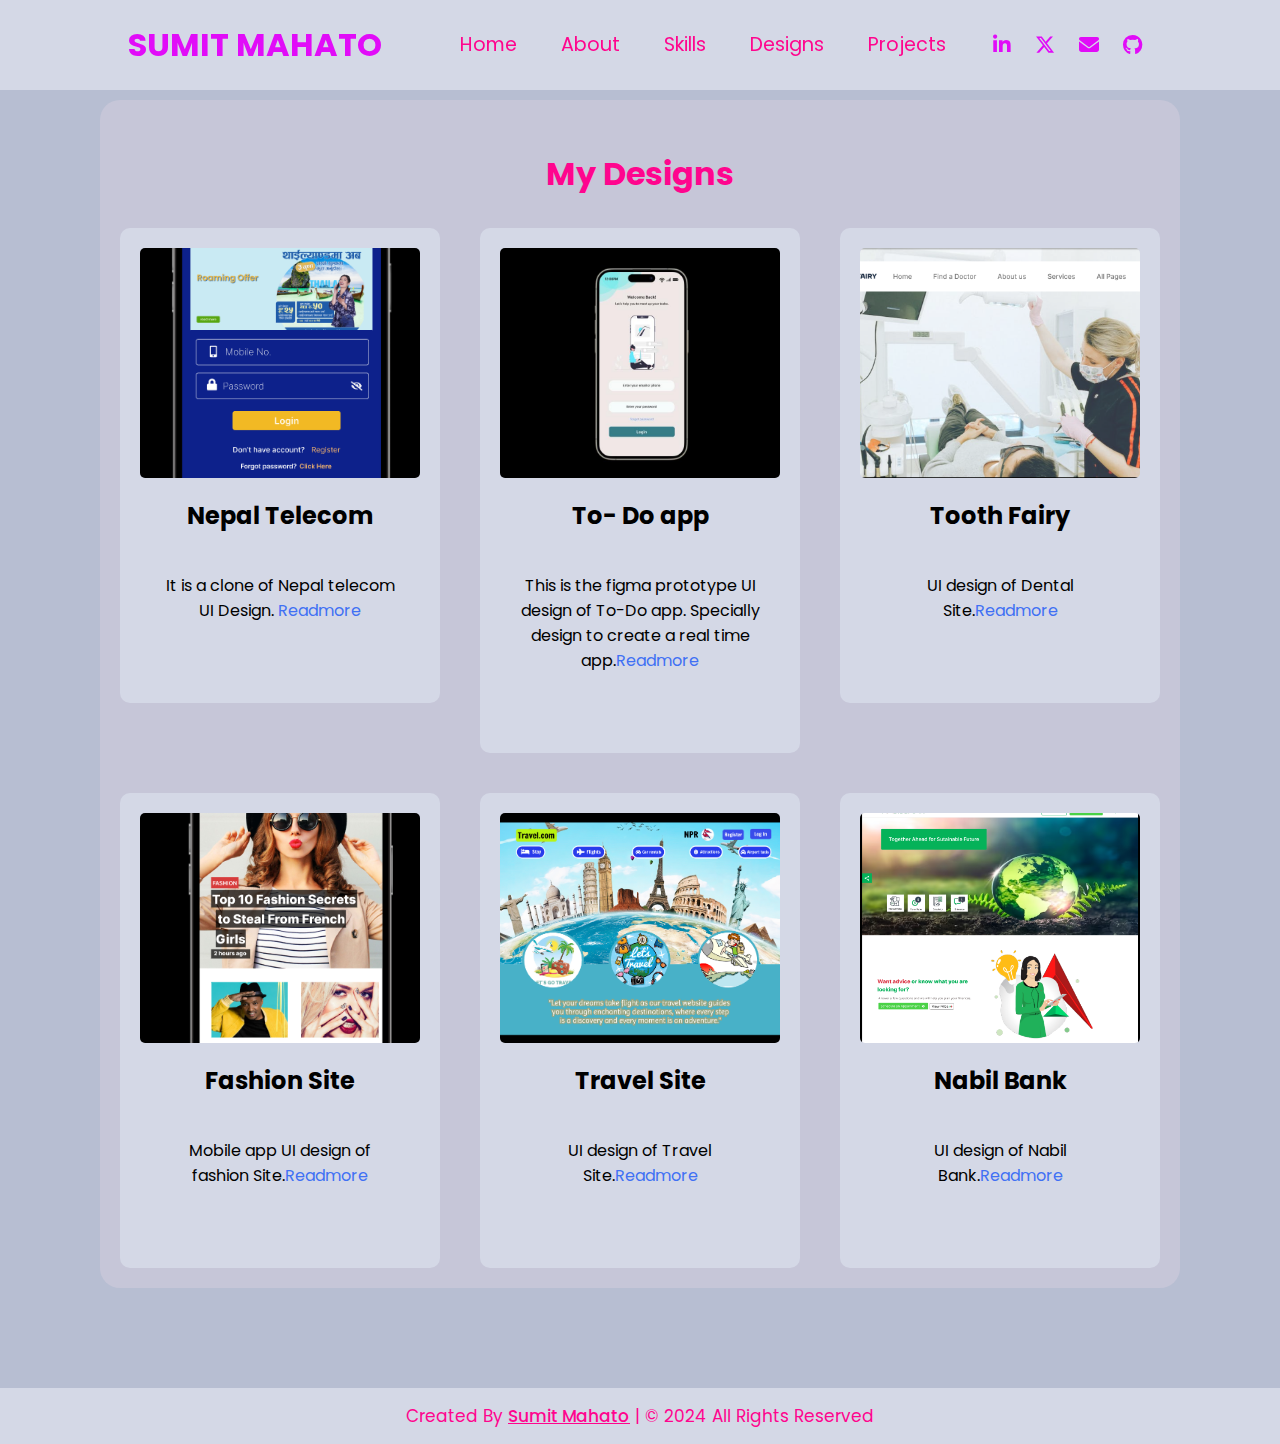
==== design.html @ 8e1a958d "Add files via upload" ====
<!DOCTYPE html>
<html lang="en">

<head>
    <meta charset="UTF-8">
    <meta name="viewport" content="width=device-width, initial-scale=1.0">
    <title>SUMIT - Designer & Developer</title>
    <link rel="stylesheet" href="style.css">
    <link href='https://unpkg.com/boxicons@2.1.4/css/boxicons.min.css' rel='stylesheet'>
    <link rel="stylesheet" href="https://cdnjs.cloudflare.com/ajax/libs/font-awesome/6.5.1/css/all.min.css" />


</head>

<body>
    <header class="header">

        <a href="index.html" class="logo">SUMIT MAHATO</a>
        <label for="" class="icons">
            <i class='bx bx-menu bx-spin'></i>
        </label>

        <nav class="navbar">
            <a href="./index.html">Home</a>
            <a href="#">About</a>
            <a href="./index.html">Skills</a>
            <a href="#contact">Designs</a>
            <a href="#project">Projects</a>
        </nav>
        <div class="media-icons">
            <a href="https://www.linkedin.com/in/sumit-mahato-035650261/" target='_blank'><i
                    class="fa-brands fa-linkedin-in"></i></a>
            <a href="https://twitter.com/sum_it_mahato" target='_blank'><i class="fa-brands fa-x-twitter"></i></a>
            <a href="#" target='_blank'><i class="fa-solid fa-envelope"></i></a>
            <a href="https://github.com/mahatosumit" target="_blank" ><i class="fa-brands fa-github"></i></a>
        </div>
    </header>
    <style>
        .main1{
            margin: 100px;
        }
    </style>
    <section class="main1" id="Project">
        <h1>My Designs</h1>
        <div class="box">
        
       
        <div class="card" onclick=window.location.href="https://www.figma.com/proto/6VXDv61KJSoto9eFthxiQY/NTC?type=design&node-id=1-2&t=A7hu4KAal7mTisN9-0&scaling=scale-down&page-id=0%3A1&starting-point-node-id=1%3A2">
            <img src="./11.jpeg.png" >
            <h2 >Nepal Telecom</h2>
            <p>It is a clone of Nepal telecom UI Design. <a href="https://www.figma.com/proto/6VXDv61KJSoto9eFthxiQY/NTC?type=design&node-id=1-2&t=A7hu4KAal7mTisN9-0&scaling=scale-down&page-id=0%3A1&starting-point-node-id=1%3A2">Readmore</a></p></p>
        </div>
        <div class="card" onclick=window.location.href="https://www.figma.com/proto/E5AvDvWeU88yNT36TILkRT/Mobile-Design?type=design&node-id=1-2&t=uYrAjoQoPH1QRMax-0&scaling=scale-down&page-id=0%3A1&starting-point-node-id=1%3A2">
            <img src="./5.jpeg" >
            <h2>To- Do app</h2>
            <p>This is the figma prototype UI design of To-Do app. 
                Specially design to create a real time app.<a href="https://www.figma.com/proto/E5AvDvWeU88yNT36TILkRT/Mobile-Design?type=design&node-id=1-2&t=uYrAjoQoPH1QRMax-0&scaling=scale-down&page-id=0%3A1&starting-point-node-id=1%3A2">Readmore</a></p></p>
        </div>
        <div class="card"  onclick=window.location.href="https://www.figma.com/proto/ERAMjsBJy5tgENFCSpb74t/Untitled?node-id=3-2&mode=design&t=FVJO9dMe14OQiiEz-1">
            <img src="./12.jpeg.png"  >
            <h2>Tooth Fairy</h2>
            <p>UI design of Dental Site.<a href="https://www.figma.com/proto/ERAMjsBJy5tgENFCSpb74t/Untitled?node-id=3-2&mode=design&t=FVJO9dMe14OQiiEz-1">Readmore</a></p></p>
        </div>

        <div class="card"  onclick=window.location.href="https://www.figma.com/proto/H7cSRxmIT6DK1UnX59xDlb/Untitled?node-id=1-3&starting-point-node-id=1%3A3&mode=design&t=KyZ5OPlvSYPHmkBk-1">
            <img src="./14.jpeg.png"  >
            <h2>Fashion Site</h2>
            <p>Mobile app UI design of fashion  Site.<a href="https://www.figma.com/proto/H7cSRxmIT6DK1UnX59xDlb/Untitled?node-id=1-3&starting-point-node-id=1%3A3&mode=design&t=KyZ5OPlvSYPHmkBk-1">Readmore</a></p></p>
        </div>

        <div class="card"  onclick=window.location.href="https://www.figma.com/proto/xOJFeYFxDupuoaKZ7168wI/Travel?node-id=1-2&mode=design&t=0Or0HAWHQv9UwOod-1">
            <img src="./13.jpeg.png"  >
            <h2>Travel Site</h2>
            <p>UI design of Travel Site.<a href="https://www.figma.com/proto/xOJFeYFxDupuoaKZ7168wI/Travel?node-id=1-2&mode=design&t=0Or0HAWHQv9UwOod-1">Readmore</a></p></p>
        </div>

        <div class="card"  onclick=window.location.href="https://www.figma.com/proto/lEQk35nhdtWgnifHVuHoMV/Nabil-Bank?node-id=1-2&scaling=contain&mode=design&t=DyXBcZz4NOFlHYQj-1">
            <img src="./15.png"  >
            <h2>Nabil Bank</h2>
            <p>UI design of Nabil Bank.<a href="https://www.figma.com/proto/lEQk35nhdtWgnifHVuHoMV/Nabil-Bank?node-id=1-2&scaling=contain&mode=design&t=DyXBcZz4NOFlHYQj-1">Readmore</a></p></p>
        </div>
        
    </div>
    </section>
    <footer>
        <div class="text">
            <span>Created By <a href="https://www.mahatosumit.com.np/" target="_blank">Sumit Mahato</a> | &#169; 2024
                All Rights Reserved</span>
        </div>
    </footer>
    
</body>
</html>
---- style.css ----
@import url('https://fonts.googleapis.com/css2?family=Poppins:ital,wght@0,300;0,400;1,200;1,300&display=swap');


* {
    margin: 0;
    padding: 0;
    box-sizing: border-box;
    font-family: 'Poppins', sans-serif;
    color: #fff;
}


body {
    min-height: 100vh;
    background: rgb(183, 190, 210);
    background: radial-gradient(circle, rgba(183, 190, 210, 1) 0%, rgba(183, 190, 210, 1) 100%);


}

.header {
    position: fixed;
    top: 0;
    left: 0;
    width: 100%;
    padding: 1.3rem 10%;
    background: rgb(212, 216, 230);
    background: radial-gradient(circle, rgba(212, 216, 230, 1) 0%, rgba(212, 216, 230, 1) 100%);
    backdrop-filter: blur(50px);
    display: flex;
    justify-content: space-between;
    align-items: center;
    z-index: 100;
}

.logo {
    font-size: 2rem;
    color: rgb(225, 12, 248);
    text-decoration: none;
    font-weight: 700;
}

.header .logo:hover {
    color: blue;
}

.navbar a {
    font-size: 1.2rem;
    color: rgb(255, 5, 142);
    text-decoration: none;
    font-weight: 400;
    margin-left: 2.5rem;

}

.navbar a:hover {
    color: rgb(0, 0, 255);
}

.fa-brands,
.fab {
    font-weight: 400;
    color: rgb(225, 12, 248);
}

.fa-solid,
.fab {
    font-weight: 400;
    color: rgb(225, 12, 248);
}

.header .media-icons a {
    font-size: 20px;
    margin: 0 10px;
}

.header .media-icons .fa-solid:hover {
    color: blue;
}

.header .media-icons .fa-brands:hover {
    color: blue;
}

/* nav.sticky .media-icons a{
    color: #4070f4;
  } */

.icons {
    position: absolute;
    right: 5%;
    font-size: 2.8rem;
    color: rgb(225, 12, 248);
    cursor: pointer;
    display: none;
}

.hero {
    margin-top: 100px;
    padding: 40px;
    display: flex;
    justify-content: space-between;
    align-items: center;
}

.hero .left {
    width: 90%;
    height: 100%;
    margin: 40px;
    display: flex;
    flex-direction: column;
    justify-content: center;
}

.hero .text-one {
    font-size: 25px;
    color: #0E2431;
}

.hero .text-two {
    color: #00ffff;
    font-size: 60px;
    font-weight: 600;
    margin-left: -3px;
}

.hero .text-three {
    font-size: 40px;
    margin: 5px 0;
    color: #4070f4;
}

.hero .text-four {
    font-size: 23px;
    margin: 5px 0;
    color: #0E2431;
}

.hero .button {
    margin: 14px 0;
}

.hero .button button{
    margin: 10px 0;
    outline: none;
    padding: 8px 16px;
    border-radius: 6px;
    font-size: 20px;
    font-weight: 500;
    background: #4070f4;
    color: #fff;
    cursor: pointer;
    border: 2px solid transparent;
    transition: all 0.4s ease;
}

.hero .button button:hover {
    border-color: #4070f4;
    background-color: rgb(225, 12, 248);
    color: aqua;
}
.hero .right img {
    width: 90%;
    height: 100%;
    margin: 40px;
    display: flex;
    flex-direction: column;
    justify-content: center;
}


.main{
    background: #a7a7aa;
    width: 100%;
    max-width: fit-content;
    padding: 20px;
    margin: 20px;
    outline: 0;
    border: 0;
    border-radius: 20px;
    align-items: center;
    display: flex;
    justify-content: center;
    align-items: center;
    flex-direction: column;
}

.main h1{
    text-align: center;
    padding: 30px;
    color: rgb(255, 5, 142);
    font-family: 'Poppins', sans-serif;
}
.main button{
    padding: 10px;
    height: 100%;
    background-color: #ff3929;
    color:#fff;
    font-size: 18px;
    font-weight: 400;
    border: 0;
    border-radius: 10px;
    margin: 20px;
    cursor: pointer;
}
.main1{
    background: #c6c6d8;
    width: 100%;
    max-width: fit-content;
    padding: 20px;
    margin: 20px;
    outline: 0;
    border: 0;
    border-radius: 20px;
    align-items: center;
    display: flex;
    justify-content: center;
    align-items: center;
    flex-direction: column;
}

.main1 h1{
    text-align: center;
    padding: 30px;
    color: rgb(255, 5, 142);
    font-family: 'Poppins', sans-serif;
}
.main1 button{
    padding: 10px;
    height: 100%;
    background-color: #ff3929;
    color:#fff;
    font-size: 18px;
    font-weight: 400;
    border: 0;
    border-radius: 10px;
    margin: 20px;
    cursor: pointer;
}
.main button:hover{
    background:#FE088F ;
}
.main1 button:hover{
    background:#FE088F ;
}
.main:hover{
    background: #a6b1da;
}
.main1:hover{
    background: #a6b1da;
}
.box{
    display: grid;
    grid-template-columns: 1fr 1fr 1fr;
    grid-gap: 40px;
}
.card {
  width: 100%;
  max-width: 400px;
  align-items: center;
  display: flex;
  text-align: center;
  justify-content: center;
  flex-direction: column;
  height: fit-content;
  background: #d4d8e6;
  padding: 20px;
  border-radius: 10px;
  transition: 1s;
}

.card:hover {
  transform: scale(1.2);
  box-shadow: 2px 2px 2px #000;
  z-index: 2;
  background: #aabbf5;
}

.card a{
    color: #4070f4;
    text-decoration: none;
}
.card h2 , p{
    color: #000000;
    padding: 20px;
    cursor: pointer;
}

.card img{
    width: 100%;
    height: 230px;
    object-fit: cover;
    border-radius: 5px;
}

/* Footer CSS */
footer {
    background: #D4D8E6;
    padding: 15px 0;
    text-align: center;
    font-family: 'Poppins', sans-serif;
    
}

footer .text span {
    font-size: 17px;
    font-weight: 400;
    color: rgb(255, 5, 142);
}

footer .text span a {
    font-weight: 500;
    color: rgb(255, 5, 142);
}

footer .text span a:hover {
    text-decoration: underline;
}
 /* navbar for menu */
 .navbar1 {
  display: none;
}


/* Small Devices (up to 425px) */
@media only screen and (max-width: 425px) {
  .box {
    grid-template-columns: 1fr;
    grid-gap: 20px;
  }

  /* .icons:checked ~ .navbar, */
  .icons:checked ~ .navbar1 {
    display: block;
  }

  .navbar,
  .navbar1 {
    position: absolute;
    top: 100%;
    left: 0;
    width: 100%;
    height: auto;
    background: violet;
    text-align: center;
    background: #edeff6;
    backdrop-filter: blur(50px);
  }

  .navbar a,
  .navbar1 a {
    display: block;
    margin-top: 1.5rem 0;
    font-size: 1.1rem;
    text-align: center;
  }

  .media-icons {
    display: none;
  }
  .hero .left{
    display: flex;
    flex-direction: column;
    justify-content: center;
    align-items: center;
  }
  

  .hero .right img {
    display: none;
  }
}

/* Medium Devices (426px to 900px) */
@media only screen and (min-width: 426px) and (max-width: 900px) {
  .box {
    grid-template-columns: 1fr 1fr;
    grid-gap: 10px;
  }


  .navbar
  {
    position: absolute;
    top: 100%;
    left: 0;
    width: 100%;
    height: 40px;
    background: violet;
    text-align: center;
    background: #edeff6;
    backdrop-filter: blur(50px);
    padding-top: 5px;
  }

 
  .navbar1 a {
  
    display: block;
    margin-top: 1.5rem 0;
    font-size: 1.1rem;
    text-align: center;
  }
  .header {
    padding: 1.3rem 5%;
  }
.hero .left{
  display: flex;
  flex-direction: column;
  justify-content: center;
  align-items: center;
}

.hero .right{
  display: none;
}
.main, .main1{
  display: flex;
  flex-direction: column;
  justify-content: center;
  align-items: center;
}
  .icons {
    display: inline-block;
  }

  #check:checked ~ .icons #menu-icon {
    display: none;
  }

  .icons #close-icon {
    display: none;
  }

  #check:checked ~ .icons #close-icon {
    display: block;
  }

  .navbar1 {
    position: absolute;
    top: 100%;
    left: 0;
    width: 100%;
    height: auto;
    background: violet;
    text-align: center;
    background: #edeff6;
    backdrop-filter: blur(50px);
  }

  .navbar1 a {
    display: block;
    margin-top: 1.5rem;
    font-size: 1.1rem;
    text-align: center;
  }
}

/* Large Devices (901px and above) */
@media only screen and (min-width: 901px) {
  #parap {
    display: none;
  }
}
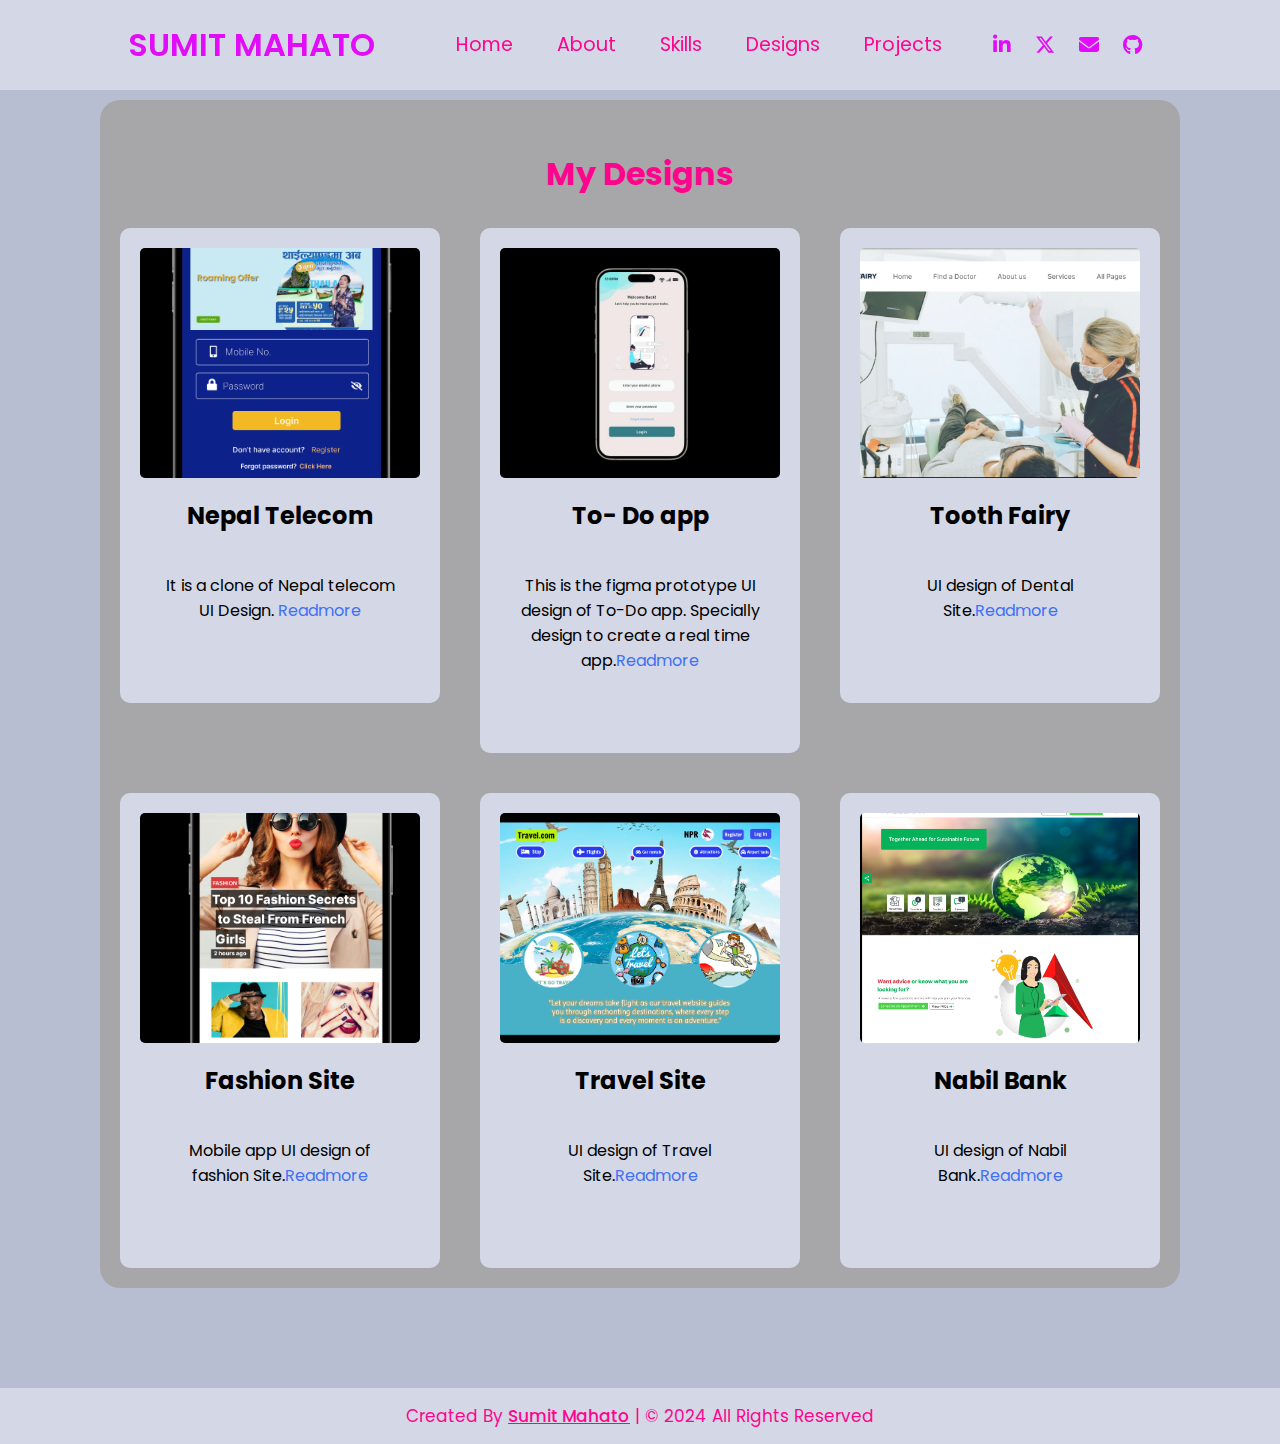
==== commit 11a6eb62: "Add files via upload" ====
--- a/style.css
+++ b/style.css
@@ -1,258 +1,273 @@
-@import url('https://fonts.googleapis.com/css2?family=Poppins:ital,wght@0,300;0,400;1,200;1,300&display=swap');
-
+@import url("https://fonts.googleapis.com/css2?family=Poppins:ital,wght@0,300;0,400;1,200;1,300&display=swap");
 
 * {
-    margin: 0;
-    padding: 0;
-    box-sizing: border-box;
-    font-family: 'Poppins', sans-serif;
-    color: #fff;
-}
-
+  margin: 0;
+  padding: 0;
+  box-sizing: border-box;
+  font-family: "Poppins", sans-serif;
+  color: #fff;
+}
 
 body {
-    min-height: 100vh;
-    background: rgb(183, 190, 210);
-    background: radial-gradient(circle, rgba(183, 190, 210, 1) 0%, rgba(183, 190, 210, 1) 100%);
-
-
+  min-height: 100vh;
+  background: rgb(183, 190, 210);
+  background: radial-gradient(
+    circle,
+    rgba(183, 190, 210, 1) 0%,
+    rgba(183, 190, 210, 1) 100%
+  );
 }
 
 .header {
-    position: fixed;
-    top: 0;
-    left: 0;
-    width: 100%;
-    padding: 1.3rem 10%;
-    background: rgb(212, 216, 230);
-    background: radial-gradient(circle, rgba(212, 216, 230, 1) 0%, rgba(212, 216, 230, 1) 100%);
-    backdrop-filter: blur(50px);
-    display: flex;
-    justify-content: space-between;
-    align-items: center;
-    z-index: 100;
+  position: fixed;
+  top: 0;
+  left: 0;
+  width: 100%;
+  padding: 1.3rem 10%;
+  background: rgb(212, 216, 230);
+  background: radial-gradient(
+    circle,
+    rgba(212, 216, 230, 1) 0%,
+    rgba(212, 216, 230, 1) 100%
+  );
+  backdrop-filter: blur(50px);
+  display: flex;
+  justify-content: space-between;
+  align-items: center;
+  z-index: 100;
+  
 }
 
 .logo {
-    font-size: 2rem;
-    color: rgb(225, 12, 248);
-    text-decoration: none;
-    font-weight: 700;
+  font-size: 2rem;
+  color: rgb(225, 12, 248);
+  text-decoration: none;
+  font-weight: 600;
+  cursor: pointer;
 }
 
 .header .logo:hover {
-    color: blue;
+  color: blue;
+}
+
+.header .navbar:hover {
+  color: blue;
 }
 
 .navbar a {
-    font-size: 1.2rem;
-    color: rgb(255, 5, 142);
-    text-decoration: none;
-    font-weight: 400;
-    margin-left: 2.5rem;
-
+  font-size: 1.2rem;
+  color: rgb(255, 5, 142);
+  text-decoration: none;
+  font-weight: 400;
+  margin-left: 2.5rem;
+  cursor: pointer;
 }
 
 .navbar a:hover {
-    color: rgb(0, 0, 255);
+  color: rgb(0, 0, 255);
 }
 
 .fa-brands,
 .fab {
-    font-weight: 400;
-    color: rgb(225, 12, 248);
+  font-weight: 400;
+  color: rgb(225, 12, 248);
 }
 
 .fa-solid,
 .fab {
-    font-weight: 400;
-    color: rgb(225, 12, 248);
+  font-weight: 400;
+  color: rgb(225, 12, 248);
 }
 
 .header .media-icons a {
-    font-size: 20px;
-    margin: 0 10px;
+  font-size: 20px;
+  margin: 0 10px;
+  cursor: pointer;
 }
 
 .header .media-icons .fa-solid:hover {
-    color: blue;
+  color: blue;
 }
 
 .header .media-icons .fa-brands:hover {
-    color: blue;
-}
-
+  color: blue;
+}
+.header::before {
+  content: "";
+  position: absolute;
+  width: 100%;
+  height: 100%;
+}
 /* nav.sticky .media-icons a{
     color: #4070f4;
   } */
 
 .icons {
-    position: absolute;
-    right: 5%;
-    font-size: 2.8rem;
-    color: rgb(225, 12, 248);
-    cursor: pointer;
-    display: none;
+  position: absolute;
+  right: 5%;
+  font-size: 2.8rem;
+  color: rgb(225, 12, 248);
+  cursor: pointer;
+  display: none;
 }
 
 .hero {
-    margin-top: 100px;
-    padding: 40px;
-    display: flex;
-    justify-content: space-between;
-    align-items: center;
+  margin-top: 100px;
+  padding: 40px;
+  display: flex;
+  justify-content: space-between;
+  align-items: center;
 }
 
 .hero .left {
-    width: 90%;
-    height: 100%;
-    margin: 40px;
-    display: flex;
-    flex-direction: column;
-    justify-content: center;
+  width: 90%;
+  height: 100%;
+  margin: 40px;
+  display: flex;
+  flex-direction: column;
+  justify-content: center;
 }
 
 .hero .text-one {
-    font-size: 25px;
-    color: #0E2431;
+  font-size: 25px;
+  color: #0e2431;
 }
 
 .hero .text-two {
-    color: #00ffff;
-    font-size: 60px;
-    font-weight: 600;
-    margin-left: -3px;
+  color: #00ffff;
+  font-size: 60px;
+  font-weight: 600;
+  margin-left: -3px;
 }
 
 .hero .text-three {
-    font-size: 40px;
-    margin: 5px 0;
-    color: #4070f4;
+  font-size: 40px;
+  margin: 5px 0;
+  color: #4070f4;
 }
 
 .hero .text-four {
-    font-size: 23px;
-    margin: 5px 0;
-    color: #0E2431;
+  font-size: 23px;
+  margin: 5px 0;
+  color: #0e2431;
 }
 
 .hero .button {
-    margin: 14px 0;
-}
-
-.hero .button button{
-    margin: 10px 0;
-    outline: none;
-    padding: 8px 16px;
-    border-radius: 6px;
-    font-size: 20px;
-    font-weight: 500;
-    background: #4070f4;
-    color: #fff;
-    cursor: pointer;
-    border: 2px solid transparent;
-    transition: all 0.4s ease;
+  margin: 14px 0;
+}
+
+.hero .button button {
+  margin: 10px 0;
+  outline: none;
+  padding: 8px 16px;
+  border-radius: 6px;
+  font-size: 20px;
+  font-weight: 500;
+  background: #4070f4;
+  color: #fff;
+  cursor: pointer;
+  border: 2px solid transparent;
+  transition: all 0.4s ease;
 }
 
 .hero .button button:hover {
-    border-color: #4070f4;
-    background-color: rgb(225, 12, 248);
-    color: aqua;
+  border-color: #4070f4;
+  background-color: rgb(225, 12, 248);
+  color: aqua;
 }
 .hero .right img {
-    width: 90%;
-    height: 100%;
-    margin: 40px;
-    display: flex;
-    flex-direction: column;
-    justify-content: center;
-}
-
-
-.main{
-    background: #a7a7aa;
-    width: 100%;
-    max-width: fit-content;
-    padding: 20px;
-    margin: 20px;
-    outline: 0;
-    border: 0;
-    border-radius: 20px;
-    align-items: center;
-    display: flex;
-    justify-content: center;
-    align-items: center;
-    flex-direction: column;
-}
-
-.main h1{
-    text-align: center;
-    padding: 30px;
-    color: rgb(255, 5, 142);
-    font-family: 'Poppins', sans-serif;
-}
-.main button{
-    padding: 10px;
-    height: 100%;
-    background-color: #ff3929;
-    color:#fff;
-    font-size: 18px;
-    font-weight: 400;
-    border: 0;
-    border-radius: 10px;
-    margin: 20px;
-    cursor: pointer;
-}
-.main1{
-    background: #c6c6d8;
-    width: 100%;
-    max-width: fit-content;
-    padding: 20px;
-    margin: 20px;
-    outline: 0;
-    border: 0;
-    border-radius: 20px;
-    align-items: center;
-    display: flex;
-    justify-content: center;
-    align-items: center;
-    flex-direction: column;
-}
-
-.main1 h1{
-    text-align: center;
-    padding: 30px;
-    color: rgb(255, 5, 142);
-    font-family: 'Poppins', sans-serif;
-}
-.main1 button{
-    padding: 10px;
-    height: 100%;
-    background-color: #ff3929;
-    color:#fff;
-    font-size: 18px;
-    font-weight: 400;
-    border: 0;
-    border-radius: 10px;
-    margin: 20px;
-    cursor: pointer;
-}
-.main button:hover{
-    background:#FE088F ;
-}
-.main1 button:hover{
-    background:#FE088F ;
-}
-.main:hover{
-    background: #a6b1da;
-}
-.main1:hover{
-    background: #a6b1da;
-}
-.box{
-    display: grid;
-    grid-template-columns: 1fr 1fr 1fr;
-    grid-gap: 40px;
+  width: 90%;
+  height: 100%;
+  margin: 40px;
+  display: flex;
+  flex-direction: column;
+  justify-content: center;
+}
+
+.main {
+  background: #a7a7aa;
+  width: 100%;
+  max-width: fit-content;
+  padding: 20px;
+  margin: 20px auto 20px;
+  outline: 0;
+  border: 0;
+  border-radius: 20px;
+  align-items: center;
+  display: flex;
+  justify-content: center;
+  align-items: center;
+  flex-direction: column;
+}
+
+.main h1 {
+  text-align: center;
+  padding: 30px;
+  color: rgb(255, 5, 142);
+  font-family: "Poppins", sans-serif;
+}
+.main button {
+  padding: 10px;
+  height: 100%;
+  background-color: #ff3929;
+  color: #fff;
+  font-size: 18px;
+  font-weight: 400;
+  border: 0;
+  border-radius: 10px;
+  margin: 20px;
+  cursor: pointer;
+}
+.main1 {
+  background: #a7a7aa;
+  width: 100%;
+  max-width: fit-content;
+  padding: 20px;
+  margin: 20px auto 20px;
+  outline: 0;
+  border: 0;
+  border-radius: 20px;
+  align-items: center;
+  display: flex;
+  justify-content: center;
+  align-items: center;
+  flex-direction: column;
+}
+
+.main1 h1 {
+  text-align: center;
+  padding: 30px;
+  color: rgb(255, 5, 142);
+  font-family: "Poppins", sans-serif;
+}
+.main1 button {
+  padding: 10px;
+  height: 100%;
+  background-color: #ff3929;
+  color: #fff;
+  font-size: 18px;
+  font-weight: 400;
+  border: 0;
+  border-radius: 10px;
+  margin: 20px;
+  cursor: pointer;
+}
+.main button:hover {
+  background: #fe088f;
+}
+.main1 button:hover {
+  background: #fe088f;
+}
+.main:hover {
+  background: #a6b1da;
+}
+.main1:hover {
+  background: #a6b1da;
+}
+.box {
+  display: grid;
+  grid-template-columns: 1fr 1fr 1fr;
+  grid-gap: 40px;
 }
 .card {
   width: 100%;
@@ -276,54 +291,59 @@
   background: #aabbf5;
 }
 
-.card a{
-    color: #4070f4;
-    text-decoration: none;
-}
-.card h2 , p{
-    color: #000000;
-    padding: 20px;
-    cursor: pointer;
-}
-
-.card img{
-    width: 100%;
-    height: 230px;
-    object-fit: cover;
-    border-radius: 5px;
+.card a {
+  color: #4070f4;
+  text-decoration: none;
+}
+.card h2,
+p {
+  color: #000000;
+  padding: 20px;
+  cursor: pointer;
+}
+
+.card img {
+  width: 100%;
+  height: 230px;
+  object-fit: cover;
+  border-radius: 5px;
 }
 
 /* Footer CSS */
 footer {
-    background: #D4D8E6;
-    padding: 15px 0;
-    text-align: center;
-    font-family: 'Poppins', sans-serif;
-    
+  background: #d4d8e6;
+  padding: 15px 0;
+  text-align: center;
+  font-family: "Poppins", sans-serif;
 }
 
 footer .text span {
-    font-size: 17px;
-    font-weight: 400;
-    color: rgb(255, 5, 142);
+  font-size: 17px;
+  font-weight: 400;
+  color: rgb(255, 5, 142);
 }
 
 footer .text span a {
-    font-weight: 500;
-    color: rgb(255, 5, 142);
+  font-weight: 500;
+  color: rgb(255, 5, 142);
 }
 
 footer .text span a:hover {
-    text-decoration: underline;
-}
- /* navbar for menu */
- .navbar1 {
-  display: none;
-}
-
+  text-decoration: underline; 
+}
+
+
+.navbar1 {
+  display: none;
+}
+
+#check:checked ~ .navbar1 {
+  display: block;
+}
+/* Existing styles */
 
 /* Small Devices (up to 425px) */
-@media only screen and (max-width: 425px) {
+@media only screen and (max-width: 460px) {
   .box {
     grid-template-columns: 1fr;
     grid-gap: 20px;
@@ -334,10 +354,26 @@
     display: block;
   }
 
-  .navbar,
+  .logo{
+    display: flex;
+    justify-content: center;
+    flex-direction: column;
+    text-align: center;
+    margin: 20px auto 20px;
+  }
+.navbar{
+  display: none;
+}
+ 
   .navbar1 {
+   
     position: absolute;
     top: 100%;
+    display: flex;
+    justify-content: center;
+    flex-direction: column;
+    padding: 20px;
+    gap: 10px;
     left: 0;
     width: 100%;
     height: auto;
@@ -345,20 +381,31 @@
     text-align: center;
     background: #edeff6;
     backdrop-filter: blur(50px);
-  }
-
-  .navbar a,
+    cursor: pointer;
+  }
+  .navbar a:hover {
+    color: rgb(0, 0, 255);
+  }
+  
   .navbar1 a {
-    display: block;
+    color: rgb(255, 5, 142);
+    display: flex;
+    justify-content: center;
+    flex-direction: column;
     margin-top: 1.5rem 0;
     font-size: 1.1rem;
     text-align: center;
+    text-decoration: none;
+    cursor: pointer;
   }
 
   .media-icons {
     display: none;
   }
+
+
   .hero .left{
+    margin-top: 200px;
     display: flex;
     flex-direction: column;
     justify-content: center;
@@ -369,16 +416,29 @@
   .hero .right img {
     display: none;
   }
-}
+
+ .main , .main1{
+  margin: 10px auto 10px;
+ }
+}
+
+
+/* .icons{
+  display: none;
+  position: absolute;
+}
+ */
+
 
 /* Medium Devices (426px to 900px) */
-@media only screen and (min-width: 426px) and (max-width: 900px) {
+@media only screen and (min-width: 461px) and (max-width: 900px) {
   .box {
-    grid-template-columns: 1fr 1fr;
+    grid-template-columns:1fr 1fr;
     grid-gap: 10px;
   }
-
-
+.hom{
+  display: none;
+}
   .navbar
   {
     position: absolute;
@@ -390,7 +450,7 @@
     text-align: center;
     background: #edeff6;
     backdrop-filter: blur(50px);
-    padding-top: 5px;
+    padding: 15px auto 15px;
   }
 
  
@@ -411,7 +471,7 @@
   align-items: center;
 }
 
-.hero .right{
+.right{
   display: none;
 }
 .main, .main1{
@@ -420,9 +480,9 @@
   justify-content: center;
   align-items: center;
 }
-  .icons {
+  /* .icons {
     display: inline-block;
-  }
+  } */
 
   #check:checked ~ .icons #menu-icon {
     display: none;
@@ -454,7 +514,14 @@
     font-size: 1.1rem;
     text-align: center;
   }
-}
+
+  .icons{
+    display: block;
+    position: relative;
+  }
+}
+
+
 
 /* Large Devices (901px and above) */
 @media only screen and (min-width: 901px) {
@@ -462,3 +529,8 @@
     display: none;
   }
 }
+.icons{
+  display: none;
+}
+
+
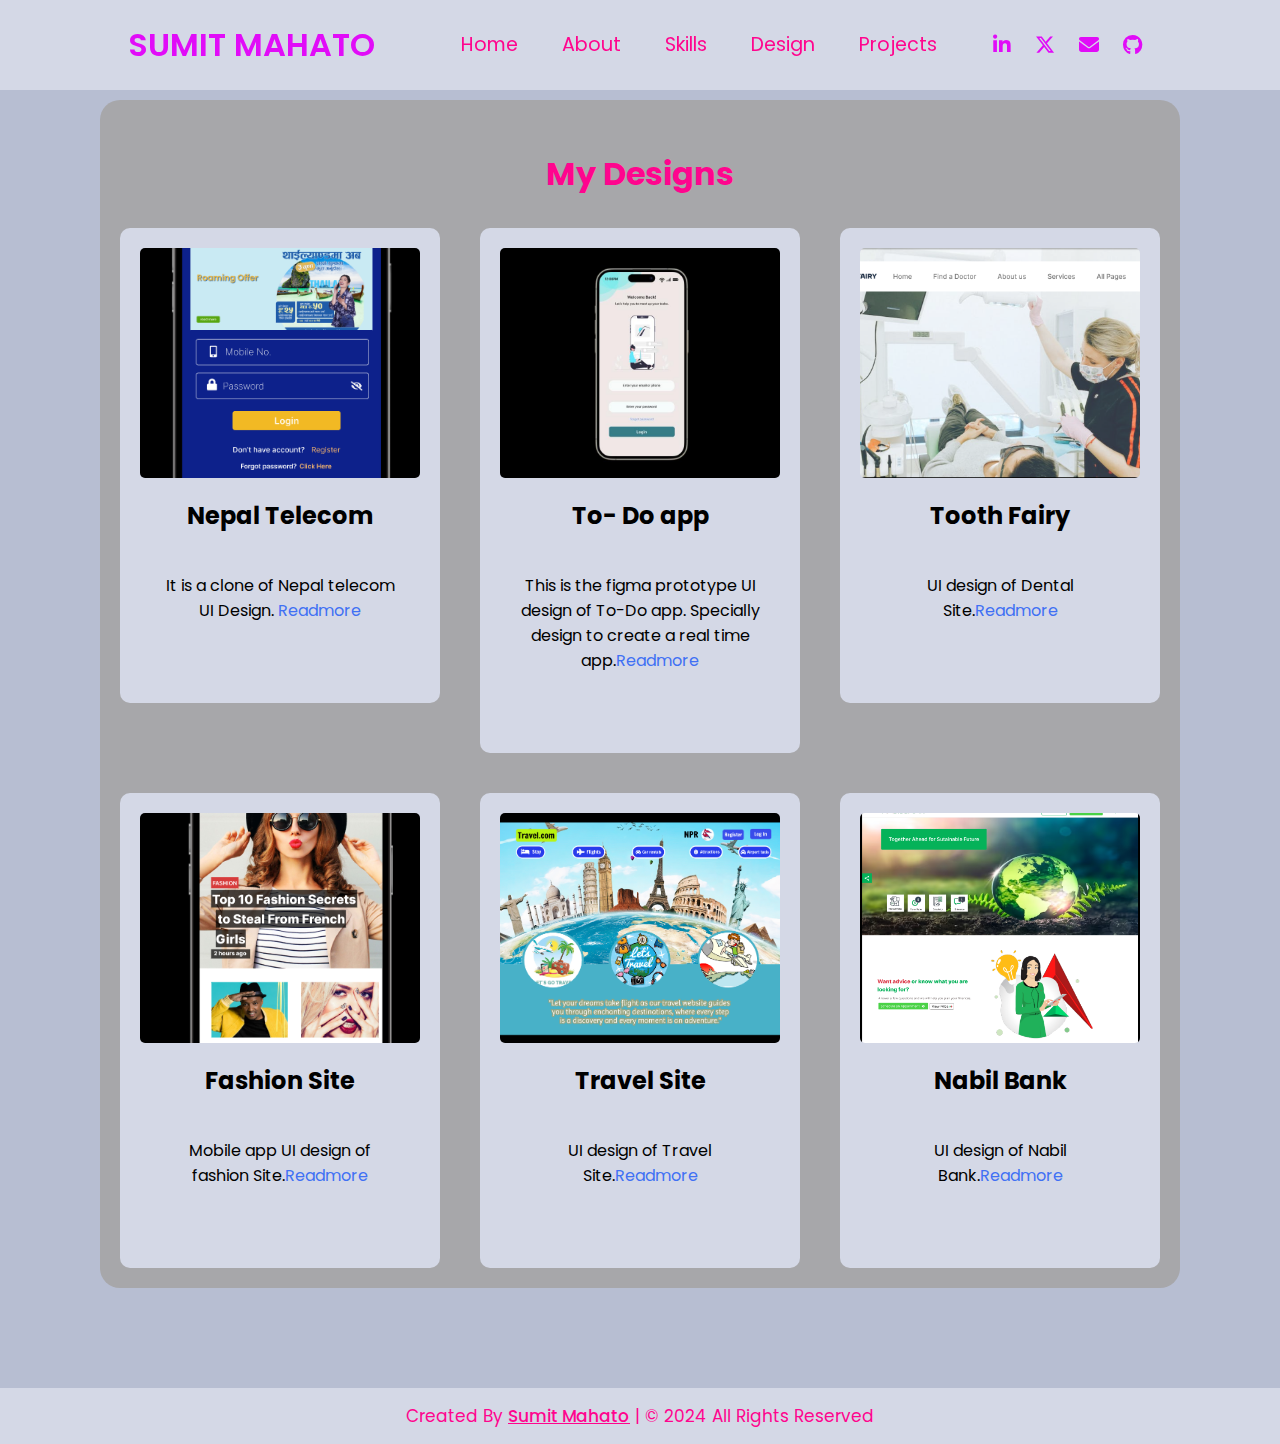
==== commit 7e038d0f: "Add files via upload" ====
--- a/design.html
+++ b/design.html
@@ -15,17 +15,17 @@
 <body>
     <header class="header">
 
-        <a href="index.html" class="logo">SUMIT MAHATO</a>
+        <a href="www.mahatosumit.com.np" class="logo">SUMIT MAHATO</a>
         <label for="" class="icons">
             <i class='bx bx-menu bx-spin'></i>
         </label>
 
         <nav class="navbar">
-            <a href="./index.html">Home</a>
+            <a href="www.mahatosumit.com.np">Home</a>
             <a href="#">About</a>
-            <a href="./index.html">Skills</a>
-            <a href="#contact">Designs</a>
-            <a href="#project">Projects</a>
+            <a href="www.mahatosumit.com.np">Skills</a>
+            <a href="./design.html">Design</a>
+            <a href="./project.html">Projects</a>
         </nav>
         <div class="media-icons">
             <a href="https://www.linkedin.com/in/sumit-mahato-035650261/" target='_blank'><i
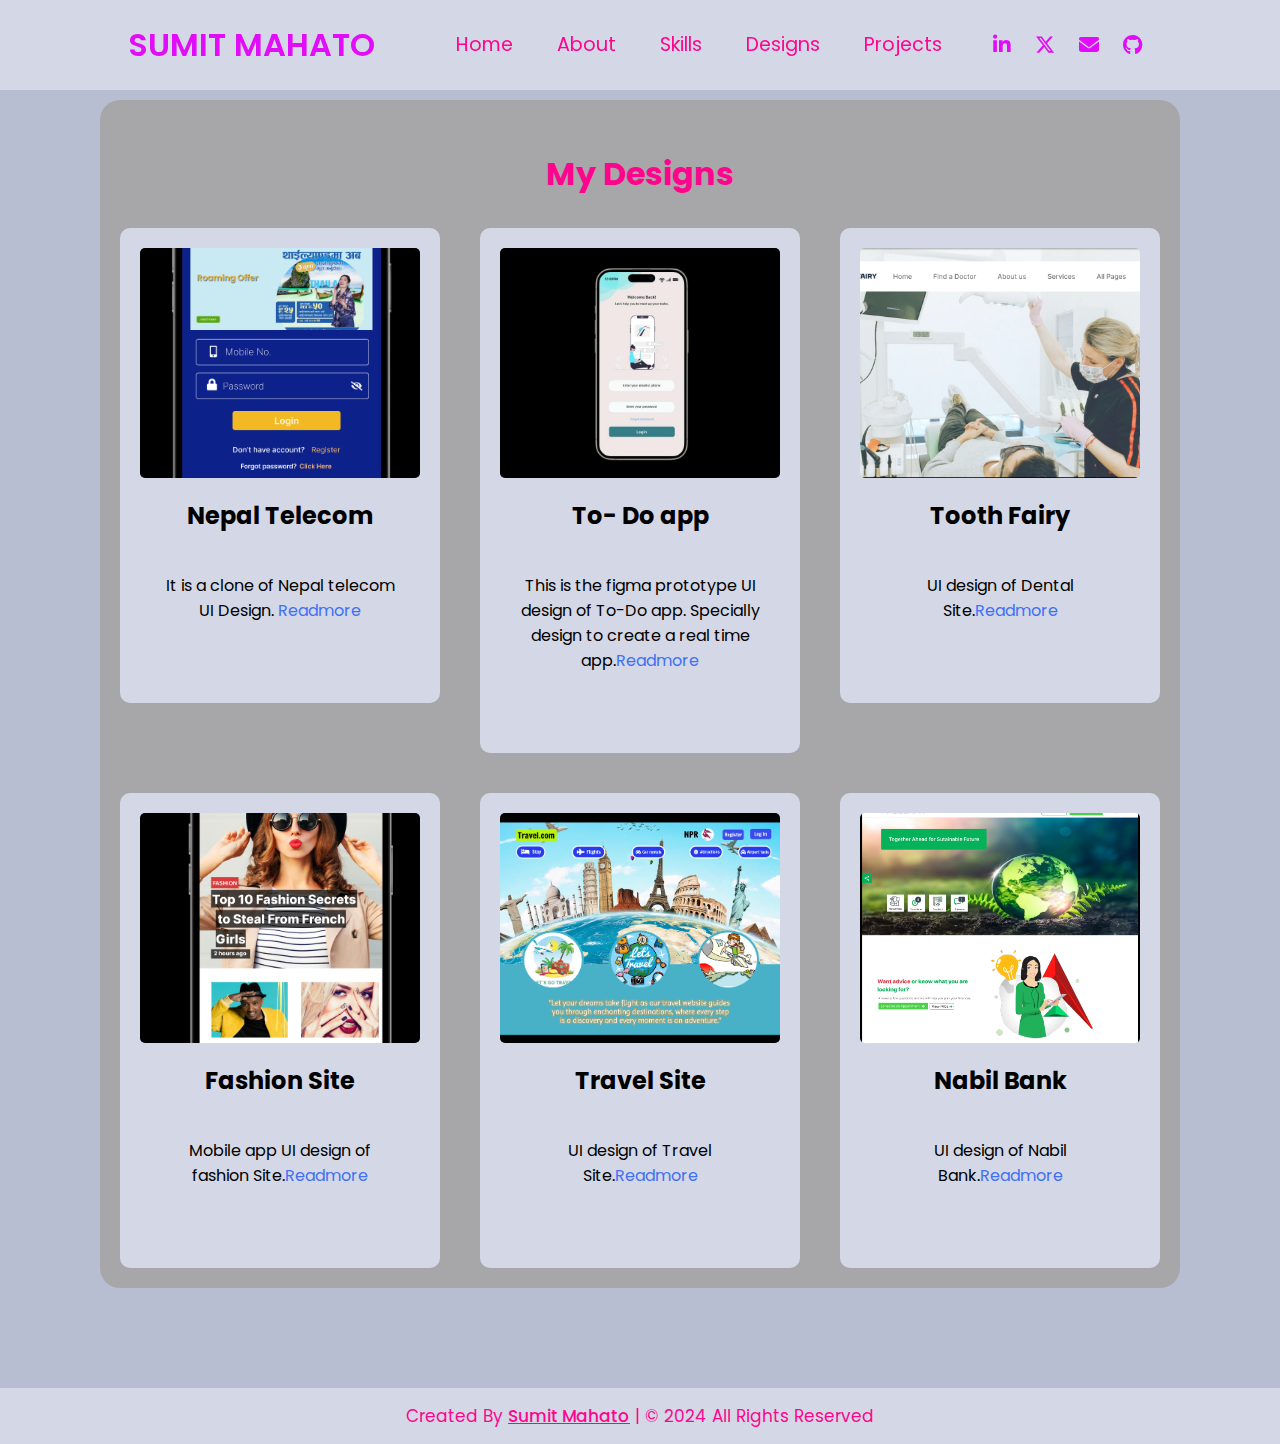
==== commit 1fec3ee3: "Add files via upload" ====
--- a/design.html
+++ b/design.html
@@ -15,17 +15,17 @@
 <body>
     <header class="header">
 
-        <a href="www.mahatosumit.com.np" class="logo">SUMIT MAHATO</a>
+        <a href="index.html" class="logo">SUMIT MAHATO</a>
         <label for="" class="icons">
             <i class='bx bx-menu bx-spin'></i>
         </label>
 
         <nav class="navbar">
-            <a href="www.mahatosumit.com.np">Home</a>
+            <a href="./index.html">Home</a>
             <a href="#">About</a>
-            <a href="www.mahatosumit.com.np">Skills</a>
-            <a href="./design.html">Design</a>
-            <a href="./project.html">Projects</a>
+            <a href="./index.html">Skills</a>
+            <a href="#contact">Designs</a>
+            <a href="#project">Projects</a>
         </nav>
         <div class="media-icons">
             <a href="https://www.linkedin.com/in/sumit-mahato-035650261/" target='_blank'><i
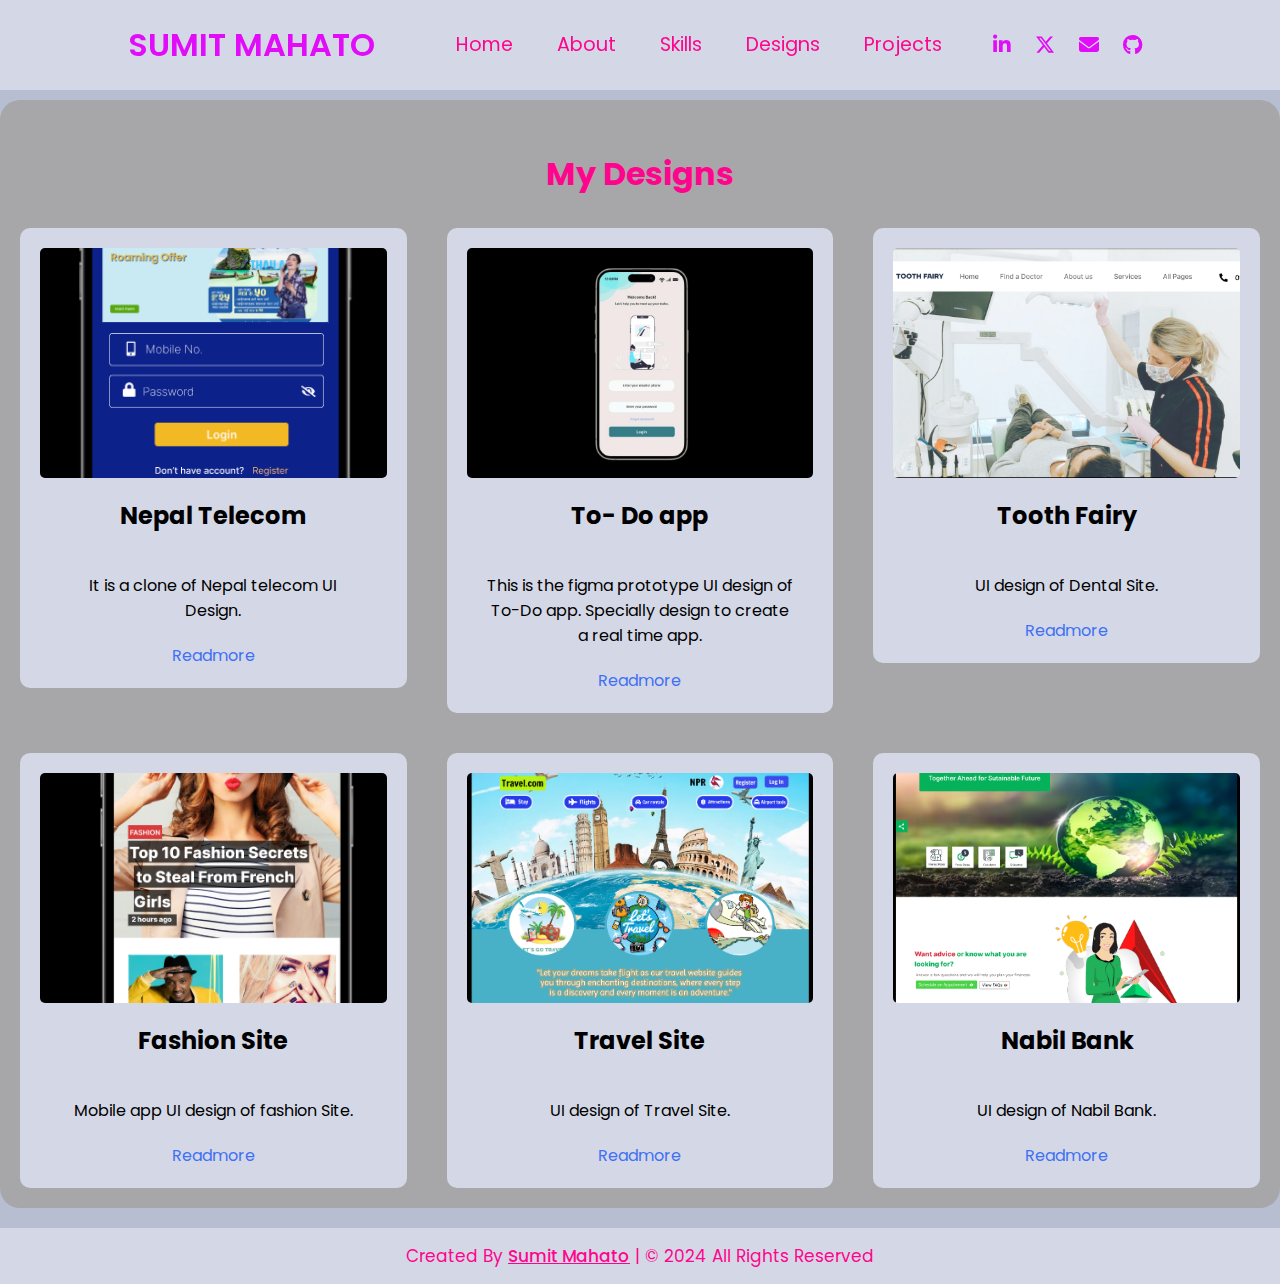
==== commit 67c6a397: "Add files via upload" ====
--- a/design.html
+++ b/design.html
@@ -9,14 +9,18 @@
     <link href='https://unpkg.com/boxicons@2.1.4/css/boxicons.min.css' rel='stylesheet'>
     <link rel="stylesheet" href="https://cdnjs.cloudflare.com/ajax/libs/font-awesome/6.5.1/css/all.min.css" />
 
-
+    <style>
+        .main1 {
+            margin-top: 100px;
+        }
+    </style>
 </head>
 
 <body>
     <header class="header">
 
         <a href="index.html" class="logo">SUMIT MAHATO</a>
-        <label for="" class="icons">
+        <label for="#" class="icons">
             <i class='bx bx-menu bx-spin'></i>
         </label>
 
@@ -24,8 +28,8 @@
             <a href="./index.html">Home</a>
             <a href="#">About</a>
             <a href="./index.html">Skills</a>
-            <a href="#contact">Designs</a>
-            <a href="#project">Projects</a>
+            <a href="./design.html">Designs</a>
+            <a href="./project.html">Projects</a>
         </nav>
         <div class="media-icons">
             <a href="https://www.linkedin.com/in/sumit-mahato-035650261/" target='_blank'><i
@@ -35,11 +39,7 @@
             <a href="https://github.com/mahatosumit" target="_blank" ><i class="fa-brands fa-github"></i></a>
         </div>
     </header>
-    <style>
-        .main1{
-            margin: 100px;
-        }
-    </style>
+  
     <section class="main1" id="Project">
         <h1>My Designs</h1>
         <div class="box">
@@ -48,36 +48,36 @@
         <div class="card" onclick=window.location.href="https://www.figma.com/proto/6VXDv61KJSoto9eFthxiQY/NTC?type=design&node-id=1-2&t=A7hu4KAal7mTisN9-0&scaling=scale-down&page-id=0%3A1&starting-point-node-id=1%3A2">
             <img src="./11.jpeg.png" >
             <h2 >Nepal Telecom</h2>
-            <p>It is a clone of Nepal telecom UI Design. <a href="https://www.figma.com/proto/6VXDv61KJSoto9eFthxiQY/NTC?type=design&node-id=1-2&t=A7hu4KAal7mTisN9-0&scaling=scale-down&page-id=0%3A1&starting-point-node-id=1%3A2">Readmore</a></p></p>
+            <p>It is a clone of Nepal telecom UI Design. </p><a href="https://www.figma.com/proto/6VXDv61KJSoto9eFthxiQY/NTC?type=design&node-id=1-2&t=A7hu4KAal7mTisN9-0&scaling=scale-down&page-id=0%3A1&starting-point-node-id=1%3A2">Readmore</a>
         </div>
         <div class="card" onclick=window.location.href="https://www.figma.com/proto/E5AvDvWeU88yNT36TILkRT/Mobile-Design?type=design&node-id=1-2&t=uYrAjoQoPH1QRMax-0&scaling=scale-down&page-id=0%3A1&starting-point-node-id=1%3A2">
             <img src="./5.jpeg" >
             <h2>To- Do app</h2>
             <p>This is the figma prototype UI design of To-Do app. 
-                Specially design to create a real time app.<a href="https://www.figma.com/proto/E5AvDvWeU88yNT36TILkRT/Mobile-Design?type=design&node-id=1-2&t=uYrAjoQoPH1QRMax-0&scaling=scale-down&page-id=0%3A1&starting-point-node-id=1%3A2">Readmore</a></p></p>
+                Specially design to create a real time app.</p><a href="https://www.figma.com/proto/E5AvDvWeU88yNT36TILkRT/Mobile-Design?type=design&node-id=1-2&t=uYrAjoQoPH1QRMax-0&scaling=scale-down&page-id=0%3A1&starting-point-node-id=1%3A2">Readmore</a>
         </div>
         <div class="card"  onclick=window.location.href="https://www.figma.com/proto/ERAMjsBJy5tgENFCSpb74t/Untitled?node-id=3-2&mode=design&t=FVJO9dMe14OQiiEz-1">
             <img src="./12.jpeg.png"  >
             <h2>Tooth Fairy</h2>
-            <p>UI design of Dental Site.<a href="https://www.figma.com/proto/ERAMjsBJy5tgENFCSpb74t/Untitled?node-id=3-2&mode=design&t=FVJO9dMe14OQiiEz-1">Readmore</a></p></p>
+            <p>UI design of Dental Site.</p><a href="https://www.figma.com/proto/ERAMjsBJy5tgENFCSpb74t/Untitled?node-id=3-2&mode=design&t=FVJO9dMe14OQiiEz-1">Readmore</a>
         </div>
 
         <div class="card"  onclick=window.location.href="https://www.figma.com/proto/H7cSRxmIT6DK1UnX59xDlb/Untitled?node-id=1-3&starting-point-node-id=1%3A3&mode=design&t=KyZ5OPlvSYPHmkBk-1">
             <img src="./14.jpeg.png"  >
             <h2>Fashion Site</h2>
-            <p>Mobile app UI design of fashion  Site.<a href="https://www.figma.com/proto/H7cSRxmIT6DK1UnX59xDlb/Untitled?node-id=1-3&starting-point-node-id=1%3A3&mode=design&t=KyZ5OPlvSYPHmkBk-1">Readmore</a></p></p>
+            <p>Mobile app UI design of fashion  Site.</p><a href="https://www.figma.com/proto/H7cSRxmIT6DK1UnX59xDlb/Untitled?node-id=1-3&starting-point-node-id=1%3A3&mode=design&t=KyZ5OPlvSYPHmkBk-1">Readmore</a>
         </div>
 
         <div class="card"  onclick=window.location.href="https://www.figma.com/proto/xOJFeYFxDupuoaKZ7168wI/Travel?node-id=1-2&mode=design&t=0Or0HAWHQv9UwOod-1">
             <img src="./13.jpeg.png"  >
             <h2>Travel Site</h2>
-            <p>UI design of Travel Site.<a href="https://www.figma.com/proto/xOJFeYFxDupuoaKZ7168wI/Travel?node-id=1-2&mode=design&t=0Or0HAWHQv9UwOod-1">Readmore</a></p></p>
+            <p>UI design of Travel Site.</p><a href="https://www.figma.com/proto/xOJFeYFxDupuoaKZ7168wI/Travel?node-id=1-2&mode=design&t=0Or0HAWHQv9UwOod-1">Readmore</a>
         </div>
 
         <div class="card"  onclick=window.location.href="https://www.figma.com/proto/lEQk35nhdtWgnifHVuHoMV/Nabil-Bank?node-id=1-2&scaling=contain&mode=design&t=DyXBcZz4NOFlHYQj-1">
             <img src="./15.png"  >
             <h2>Nabil Bank</h2>
-            <p>UI design of Nabil Bank.<a href="https://www.figma.com/proto/lEQk35nhdtWgnifHVuHoMV/Nabil-Bank?node-id=1-2&scaling=contain&mode=design&t=DyXBcZz4NOFlHYQj-1">Readmore</a></p></p>
+            <p>UI design of Nabil Bank.</p><a href="https://www.figma.com/proto/lEQk35nhdtWgnifHVuHoMV/Nabil-Bank?node-id=1-2&scaling=contain&mode=design&t=DyXBcZz4NOFlHYQj-1">Readmore</a>
         </div>
         
     </div>
--- a/style.css
+++ b/style.css
@@ -405,7 +405,7 @@
 
 
   .hero .left{
-    margin-top: 200px;
+    margin-top: 250px;
     display: flex;
     flex-direction: column;
     justify-content: center;
@@ -479,6 +479,7 @@
   flex-direction: column;
   justify-content: center;
   align-items: center;
+  margin: 20px auto 20px;
 }
   /* .icons {
     display: inline-block;
@@ -531,6 +532,4 @@
 }
 .icons{
   display: none;
-}
-
-
+}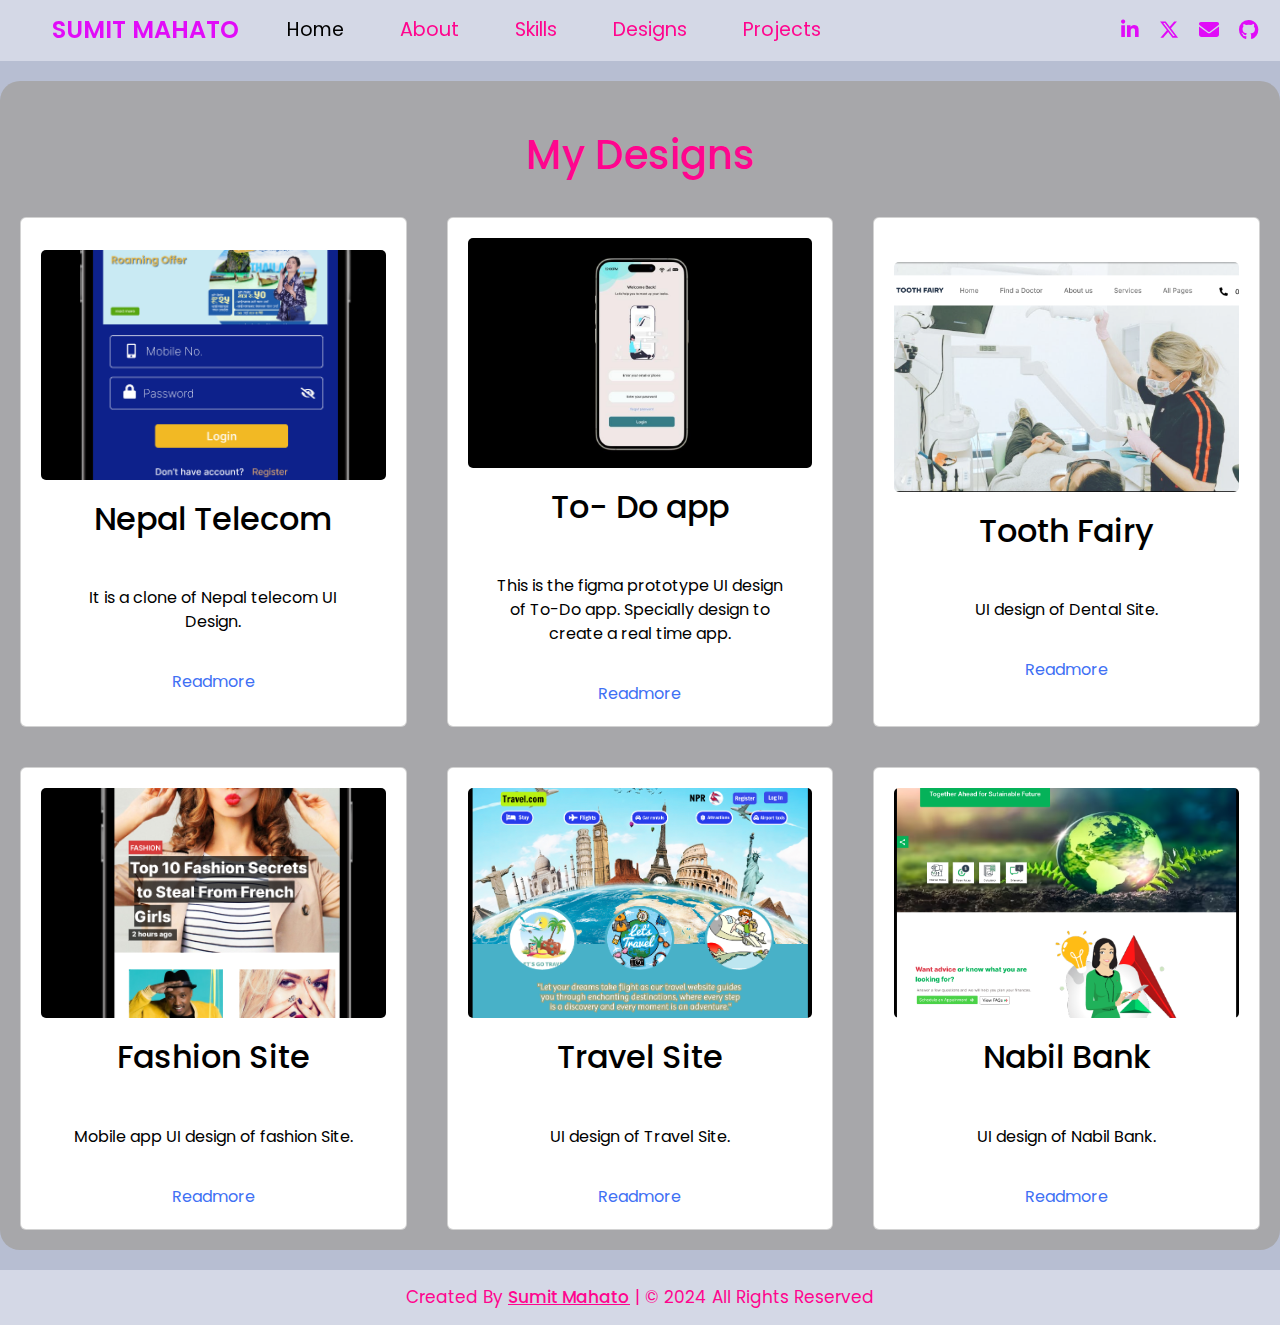
==== commit f1dbbd83: "Add files via upload" ====
--- a/design.html
+++ b/design.html
@@ -1,44 +1,82 @@
 <!DOCTYPE html>
 <html lang="en">
-
-<head>
-    <meta charset="UTF-8">
-    <meta name="viewport" content="width=device-width, initial-scale=1.0">
+  <head>
+    <meta charset="UTF-8" />
+    <meta name="viewport" content="width=device-width, initial-scale=1.0" />
     <title>SUMIT - Designer & Developer</title>
-    <link rel="stylesheet" href="style.css">
-    <link href='https://unpkg.com/boxicons@2.1.4/css/boxicons.min.css' rel='stylesheet'>
-    <link rel="stylesheet" href="https://cdnjs.cloudflare.com/ajax/libs/font-awesome/6.5.1/css/all.min.css" />
-
-    <style>
-        .main1 {
-            margin-top: 100px;
-        }
-    </style>
-</head>
-
+    <link rel="stylesheet" href="style.css" />
+    <link
+      href="https://unpkg.com/boxicons@2.1.4/css/boxicons.min.css"
+      rel="stylesheet"
+    />
+    <link
+      rel="stylesheet"
+      href="https://cdn.jsdelivr.net/npm/bootstrap@5.3.3/dist/css/bootstrap.min.css"
+    />
+    <link
+      rel="stylesheet"
+      href="https://cdnjs.cloudflare.com/ajax/libs/font-awesome/6.5.1/css/all.min.css"
+    />
+    <link
+      rel="stylesheet"
+      href="https://cdnjs.cloudflare.com/ajax/libs/font-awesome/6.5.1/css/all.min.css"
+    />
+  </head>
 <body>
     <header class="header">
-
-        <a href="index.html" class="logo">SUMIT MAHATO</a>
-        <label for="#" class="icons">
-            <i class='bx bx-menu bx-spin'></i>
-        </label>
-
-        <nav class="navbar">
-            <a href="./index.html">Home</a>
-            <a href="#">About</a>
-            <a href="./index.html">Skills</a>
-            <a href="./design.html">Designs</a>
-            <a href="./project.html">Projects</a>
+        <nav class="navbar navbar-expand-lg navbar1">
+          <div class="container-fluid">
+            <a id="logo" href="https://www.mahatosumit.com.np/">SUMIT MAHATO</a>
+            <button
+              class="navbar-toggler"
+              type="button"
+              data-bs-toggle="collapse"
+              data-bs-target="#navbarSupportedContent"
+              aria-controls="navbarSupportedContent"
+              aria-expanded="false"
+              aria-label="Toggle navigation"
+            >
+              <span class="navbar-toggler-icon"></span>
+            </button>
+            <div class="collapse navbar-collapse" id="navbarSupportedContent">
+              <ul class="navbar-nav me-auto mb-2 mb-lg-0">
+                <li class="nav-item">
+                  <a class="nav-link active" aria-current="page" href="https://www.mahatosumit.com.np/">Home</a>
+                </li>
+                <li class="nav-item">
+                  <a class="nav-link" href="#">About</a>
+                </li>
+                <li class="nav-item">
+                  <a class="nav-link" href="#">Skills</a>
+                </li>
+                <li class="nav-item">
+                  <a class="nav-link" href="./design.html">Designs</a>
+                </li>
+                <li class="nav-item">
+                  <a class="nav-link" href="./project.html">Projects</a>
+                </li>
+              </ul>
+  
+              <div class="d-flex media-icons">
+                <a
+                  href="https://www.linkedin.com/in/sumit-mahato-035650261/"
+                  target="_blank"
+                  ><i class="fa-brands fa-linkedin-in"></i
+                ></a>
+                <a href="https://twitter.com/sum_it_mahato" target="_blank"
+                  ><i class="fa-brands fa-x-twitter"></i
+                ></a>
+                <a href="#" target="_blank"
+                  ><i class="fa-solid fa-envelope"></i
+                ></a>
+                <a href="https://github.com/mahatosumit" target="_blank"
+                  ><i class="fa-brands fa-github"></i
+                ></a>
+              </div>
+            </div>
+          </div>
         </nav>
-        <div class="media-icons">
-            <a href="https://www.linkedin.com/in/sumit-mahato-035650261/" target='_blank'><i
-                    class="fa-brands fa-linkedin-in"></i></a>
-            <a href="https://twitter.com/sum_it_mahato" target='_blank'><i class="fa-brands fa-x-twitter"></i></a>
-            <a href="#" target='_blank'><i class="fa-solid fa-envelope"></i></a>
-            <a href="https://github.com/mahatosumit" target="_blank" ><i class="fa-brands fa-github"></i></a>
-        </div>
-    </header>
+      </header>
   
     <section class="main1" id="Project">
         <h1>My Designs</h1>
--- a/style.css
+++ b/style.css
@@ -1,13 +1,16 @@
+/* Importing Google Fonts with fallback */
 @import url("https://fonts.googleapis.com/css2?family=Poppins:ital,wght@0,300;0,400;1,200;1,300&display=swap");
 
+/* Global styles */
 * {
   margin: 0;
   padding: 0;
   box-sizing: border-box;
   font-family: "Poppins", sans-serif;
-  color: #fff;
-}
-
+  color: #fff; /* Consider using a variable for text color */
+}
+
+/* Body styles */
 body {
   min-height: 100vh;
   background: rgb(183, 190, 210);
@@ -18,12 +21,9 @@
   );
 }
 
+/* Header styles */
 .header {
-  position: fixed;
-  top: 0;
-  left: 0;
   width: 100%;
-  padding: 1.3rem 10%;
   background: rgb(212, 216, 230);
   background: radial-gradient(
     circle,
@@ -31,30 +31,27 @@
     rgba(212, 216, 230, 1) 100%
   );
   backdrop-filter: blur(50px);
-  display: flex;
-  justify-content: space-between;
-  align-items: center;
-  z-index: 100;
-  
-}
-
-.logo {
-  font-size: 2rem;
+}
+
+/* Logo styles */
+#logo {
+  font-size: 1.5rem;
   color: rgb(225, 12, 248);
   text-decoration: none;
   font-weight: 600;
   cursor: pointer;
 }
 
-.header .logo:hover {
+.header #logo:hover {
   color: blue;
 }
 
-.header .navbar:hover {
+/* Navbar styles */
+.header .navbar1:hover {
   color: blue;
 }
 
-.navbar a {
+.navbar1 a {
   font-size: 1.2rem;
   color: rgb(255, 5, 142);
   text-decoration: none;
@@ -63,18 +60,14 @@
   cursor: pointer;
 }
 
-.navbar a:hover {
+.navbar1 a:hover {
   color: rgb(0, 0, 255);
 }
 
+/* Media Icons styles */
 .fa-brands,
-.fab {
-  font-weight: 400;
-  color: rgb(225, 12, 248);
-}
-
-.fa-solid,
-.fab {
+.fab,
+.fa-solid {
   font-weight: 400;
   color: rgb(225, 12, 248);
 }
@@ -85,23 +78,12 @@
   cursor: pointer;
 }
 
-.header .media-icons .fa-solid:hover {
-  color: blue;
-}
-
+.header .media-icons .fa-solid:hover,
 .header .media-icons .fa-brands:hover {
   color: blue;
 }
-.header::before {
-  content: "";
-  position: absolute;
-  width: 100%;
-  height: 100%;
-}
-/* nav.sticky .media-icons a{
-    color: #4070f4;
-  } */
-
+
+/* Icons styles */
 .icons {
   position: absolute;
   right: 5%;
@@ -111,8 +93,8 @@
   display: none;
 }
 
+
 .hero {
-  margin-top: 100px;
   padding: 40px;
   display: flex;
   justify-content: space-between;
@@ -361,43 +343,13 @@
     text-align: center;
     margin: 20px auto 20px;
   }
-.navbar{
-  display: none;
-}
- 
-  .navbar1 {
-   
-    position: absolute;
-    top: 100%;
-    display: flex;
-    justify-content: center;
-    flex-direction: column;
-    padding: 20px;
-    gap: 10px;
-    left: 0;
-    width: 100%;
-    height: auto;
-    background: violet;
-    text-align: center;
-    background: #edeff6;
-    backdrop-filter: blur(50px);
-    cursor: pointer;
-  }
-  .navbar a:hover {
+
+
+  .navbar1 a:hover {
     color: rgb(0, 0, 255);
   }
   
-  .navbar1 a {
-    color: rgb(255, 5, 142);
-    display: flex;
-    justify-content: center;
-    flex-direction: column;
-    margin-top: 1.5rem 0;
-    font-size: 1.1rem;
-    text-align: center;
-    text-decoration: none;
-    cursor: pointer;
-  }
+
 
   .media-icons {
     display: none;
@@ -439,28 +391,7 @@
 .hom{
   display: none;
 }
-  .navbar
-  {
-    position: absolute;
-    top: 100%;
-    left: 0;
-    width: 100%;
-    height: 40px;
-    background: violet;
-    text-align: center;
-    background: #edeff6;
-    backdrop-filter: blur(50px);
-    padding: 15px auto 15px;
-  }
-
  
-  .navbar1 a {
-  
-    display: block;
-    margin-top: 1.5rem 0;
-    font-size: 1.1rem;
-    text-align: center;
-  }
   .header {
     padding: 1.3rem 5%;
   }
@@ -497,24 +428,7 @@
     display: block;
   }
 
-  .navbar1 {
-    position: absolute;
-    top: 100%;
-    left: 0;
-    width: 100%;
-    height: auto;
-    background: violet;
-    text-align: center;
-    background: #edeff6;
-    backdrop-filter: blur(50px);
-  }
-
-  .navbar1 a {
-    display: block;
-    margin-top: 1.5rem;
-    font-size: 1.1rem;
-    text-align: center;
-  }
+ 
 
   .icons{
     display: block;
